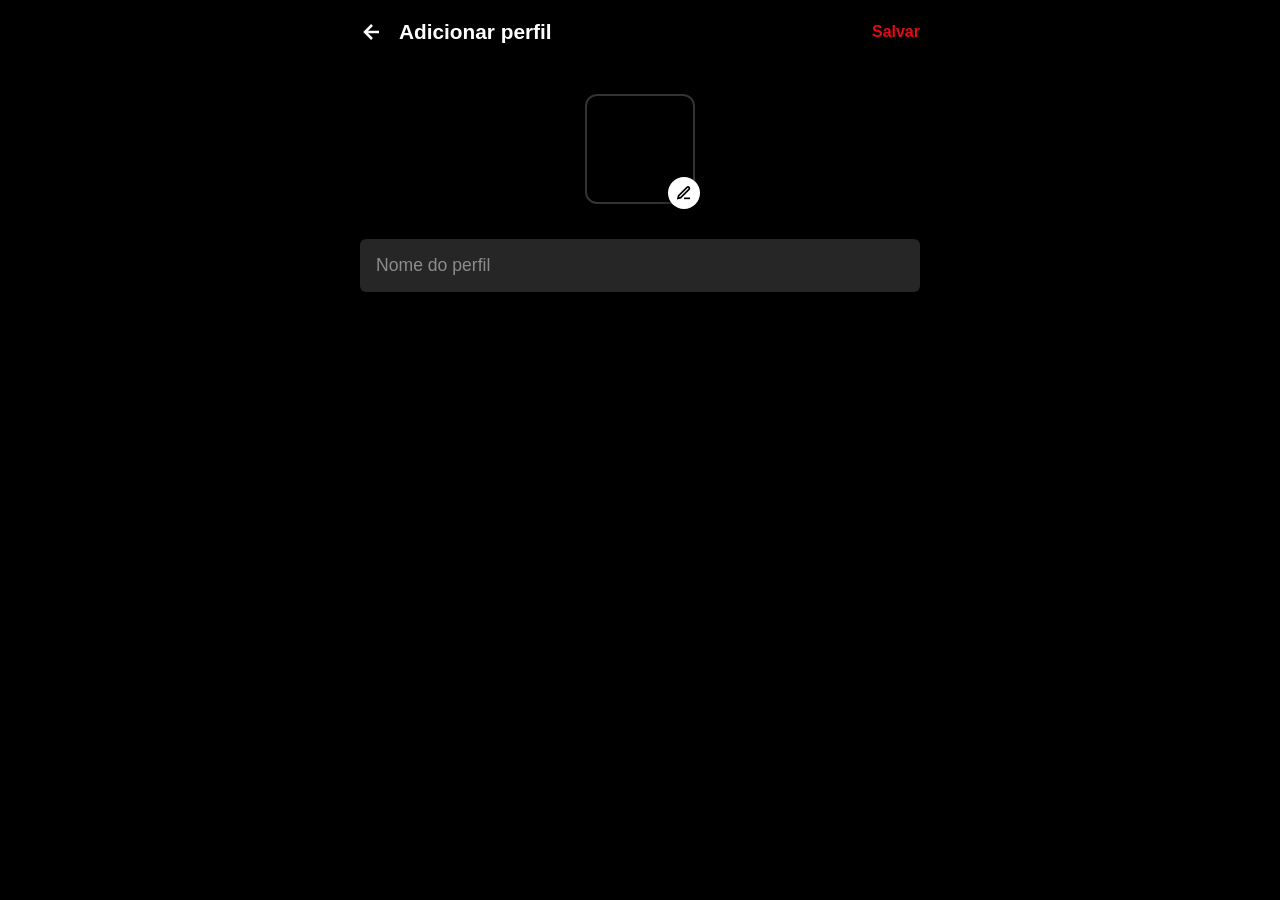
==== adicionar.html @ 197a36b4 "Update avatar images and selection functionality" ====
<!DOCTYPE html>
<html lang="pt-BR">
<head>
    <meta charset="UTF-8">
    <meta name="viewport" content="width=device-width, initial-scale=1.0">
    <title>Filimesflix - Adicionar Perfil</title>
    <style>
        * { 
            margin: 0; 
            padding: 0; 
            box-sizing: border-box; 
            font-family: 'Arial', sans-serif; 
        }
        
        body { 
            background-color: #000000; 
            color: #ffffff; 
            min-height: 100vh; 
            display: flex;
            flex-direction: column;
            overflow-x: hidden;
        }

        /* Barra superior */
        .header-nav {
            display: flex;
            justify-content: space-between;
            align-items: center;
            padding: 20px;
            width: 100%;
            max-width: 600px;
            margin: 0 auto;
        }

        .header-left {
            display: flex;
            align-items: center;
            gap: 15px;
            text-decoration: none;
            color: #ffffff;
        }

        .header-left h1 {
            font-size: 1.3rem;
            font-weight: bold;
        }

        .btn-salvar-topo {
            background: none;
            border: none;
            color: #E50914;
            font-size: 1rem;
            font-weight: bold;
            cursor: pointer;
        }

        /* Conteúdo principal */
        .main-content {
            flex: 1;
            width: 100%;
            max-width: 600px;
            margin: 0 auto;
            padding: 30px 20px;
            display: flex;
            flex-direction: column;
            align-items: center;
        }

        /* Área do Avatar */
        .avatar-container {
            position: relative;
            margin-bottom: 35px;
            cursor: pointer;
        }
        
        .avatar-preview { 
            width: 110px; 
            height: 110px; 
            border-radius: 12px; 
            position: relative; 
            overflow: hidden;
            background-image: url('https://i.postimg.cc/sMnJGbJx/1784404694570.png'); /* Robô como padrão inicial */
            background-size: cover;
            background-position: center;
            border: 2px solid #333;
        }

        .badge-lapis {
            position: absolute;
            bottom: -5px;
            right: -5px;
            background-color: #ffffff;
            color: #000000;
            width: 32px;
            height: 32px;
            border-radius: 50%;
            display: flex;
            justify-content: center;
            align-items: center;
            box-shadow: 0 4px 8px rgba(0,0,0,0.5);
            z-index: 10;
        }

        /* Campo de Texto */
        .input-box {
            width: 100%;
            margin-bottom: 30px;
        }

        input[type="text"] { 
            width: 100%;
            background: #262626; 
            border: none; 
            padding: 16px; 
            color: white; 
            font-size: 1.1rem; 
            border-radius: 6px; 
        }
        input[type="text"]::placeholder { color: #8c8c8c; }
        input[type="text"]:focus { outline: none; background: #333333; }

        /* ================= TELA DE ESCOLHER ÍCONE (MODAL) ================= */
        .modal-icones {
            position: fixed;
            top: 0;
            left: 0;
            width: 100%;
            height: 100%;
            background-color: #000000;
            z-index: 1000;
            display: none; 
            flex-direction: column;
            overflow-y: auto;
            padding: 20px;
        }

        .modal-header {
            display: flex;
            align-items: center;
            gap: 15px;
            padding-bottom: 20px;
            width: 100%;
            max-width: 600px;
            margin: 0 auto;
        }

        .modal-header h2 {
            font-size: 1.3rem;
            font-weight: bold;
        }

        .modal-content {
            width: 100%;
            max-width: 600px;
            margin: 0 auto;
            display: flex;
            flex-direction: column;
            gap: 25px;
        }

        .categoria-titulo {
            font-size: 1.2rem;
            color: #ffffff;
            font-weight: bold;
            margin-bottom: 15px;
            letter-spacing: 0.5px;
        }

        .grid-icones {
            display: grid;
            grid-template-columns: repeat(4, 1fr);
            gap: 14px;
            margin-bottom: 20px;
        }

        /* Configuração dos quadradinhos com links diretos estáveis */
        .icone-opcao {
            width: 100%;
            aspect-ratio: 1 / 1;
            border-radius: 12px;
            cursor: pointer;
            background-size: cover;
            background-position: center;
            border: 2px solid transparent;
            background-color: #141414; 
            transition: transform 0.1s ease;
        }
        .icone-opcao:active {
            transform: scale(0.95);
        }

        /* Seus personagens 3D hospedados com sucesso */
        .av-1 { background-image: url('https://i.postimg.cc/sMnJGbJx/1784404694570.png'); } /* Robô */
        .av-2 { background-image: url('https://i.postimg.cc/rDh9R79D/1784404699916.png'); } /* Banguela */
        .av-3 { background-image: url('https://i.postimg.cc/87ybfxbs/1784404700716.png'); } /* Groot */
        .av-4 { background-image: url('https://i.postimg.cc/zydkH4kL/1784404703767.png'); } /* Naruto */
        .av-5 { background-image: url('https://i.postimg.cc/sMfcX352/1784404743400.png'); } /* Menino */

    </style>
</head>
<body>

    <!-- Conteúdo Principal -->
    <div id="telaPrincipal">
        <div class="header-nav">
            <a href="perfis.html" class="header-left">
                <svg width="24" height="24" viewBox="0 0 24 24" fill="none" stroke="currentColor" stroke-width="2.5"><line x1="19" y1="12" x2="5" y2="12"></line><polyline points="12 19 5 12 12 5"></polyline></svg>
                <h1>Adicionar perfil</h1>
            </a>
            <button class="btn-salvar-topo" onclick="salvarPerfil()">Salvar</button>
        </div>

        <div class="main-content">
            <div class="avatar-container" onclick="abrirModal()">
                <div class="avatar-preview" id="preview"></div>
                <div class="badge-lapis">
                    <svg width="16" height="16" viewBox="0 0 24 24" fill="none" stroke="currentColor" stroke-width="2.5"><path d="M12 20h9"></path><path d="M16.5 3.5a2.121 2.121 0 0 1 3 3L7 19l-4 1 1-4L16.5 3.5z"></path></svg>
                </div>
            </div>

            <div class="input-box">
                <input type="text" id="nomePerfil" placeholder="Nome do perfil" maxlength="15" autocomplete="off">
            </div>
        </div>
    </div>

    <!-- ================= TELA DE ESCOLHA DE ÍCONES (MODAL) ================= -->
    <div id="modalIcones" class="modal-icones">
        <div class="modal-header">
            <div style="cursor: pointer; display: flex; align-items: center;" onclick="fecharModal()">
                <svg width="24" height="24" viewBox="0 0 24 24" fill="none" stroke="currentColor" stroke-width="2.5" style="margin-right: 15px;"><line x1="19" y1="12" x2="5" y2="12"></line><polyline points="12 19 5 12 12 5"></polyline></svg>
                <h2>Escolha um ícone</h2>
            </div>
        </div>

        <div class="modal-content">
            <div>
                <p class="categoria-titulo">Cinemáticos</p>
                <div class="grid-icones">
                    <div class="icone-opcao av-1" onclick="selecionarAvatar('https://i.postimg.cc/sMnJGbJx/1784404694570.png')"></div>
                    <div class="icone-opcao av-2" onclick="selecionarAvatar('https://i.postimg.cc/rDh9R79D/1784404699916.png')"></div>
                    <div class="icone-opcao av-3" onclick="selecionarAvatar('https://i.postimg.cc/87ybfxbs/1784404700716.png')"></div>
                    <div class="icone-opcao av-4" onclick="selecionarAvatar('https://i.postimg.cc/zydkH4kL/1784404703767.png')"></div>
                    <div class="icone-opcao av-5" onclick="selecionarAvatar('https://i.postimg.cc/sMfcX352/1784404743400.png')"></div>
                </div>
            </div>
        </div>
    </div>

    <script>
        function abrirModal() {
            document.getElementById('telaPrincipal').style.display = 'none';
            document.getElementById('modalIcones').style.display = 'flex';
        }

        function fecharModal() {
            document.getElementById('modalIcones').style.display = 'none';
            document.getElementById('telaPrincipal').style.display = 'block';
        }

        function selecionarAvatar(urlImagem) {
            const preview = document.getElementById('preview');
            preview.style.backgroundImage = `url('${urlImagem}')`;
            fecharModal();
        }

        function salvarPerfil() {
            const nome = document.getElementById('nomePerfil').value.trim();
            if (nome === "") {
                alert("Por favor, digite um nome para o perfil.");
                return;
            }
            alert("Perfil '" + nome + "' criado com sucesso!");
            window.location.href = 'perfis.html';
        }
    </script>

</body>
</html>
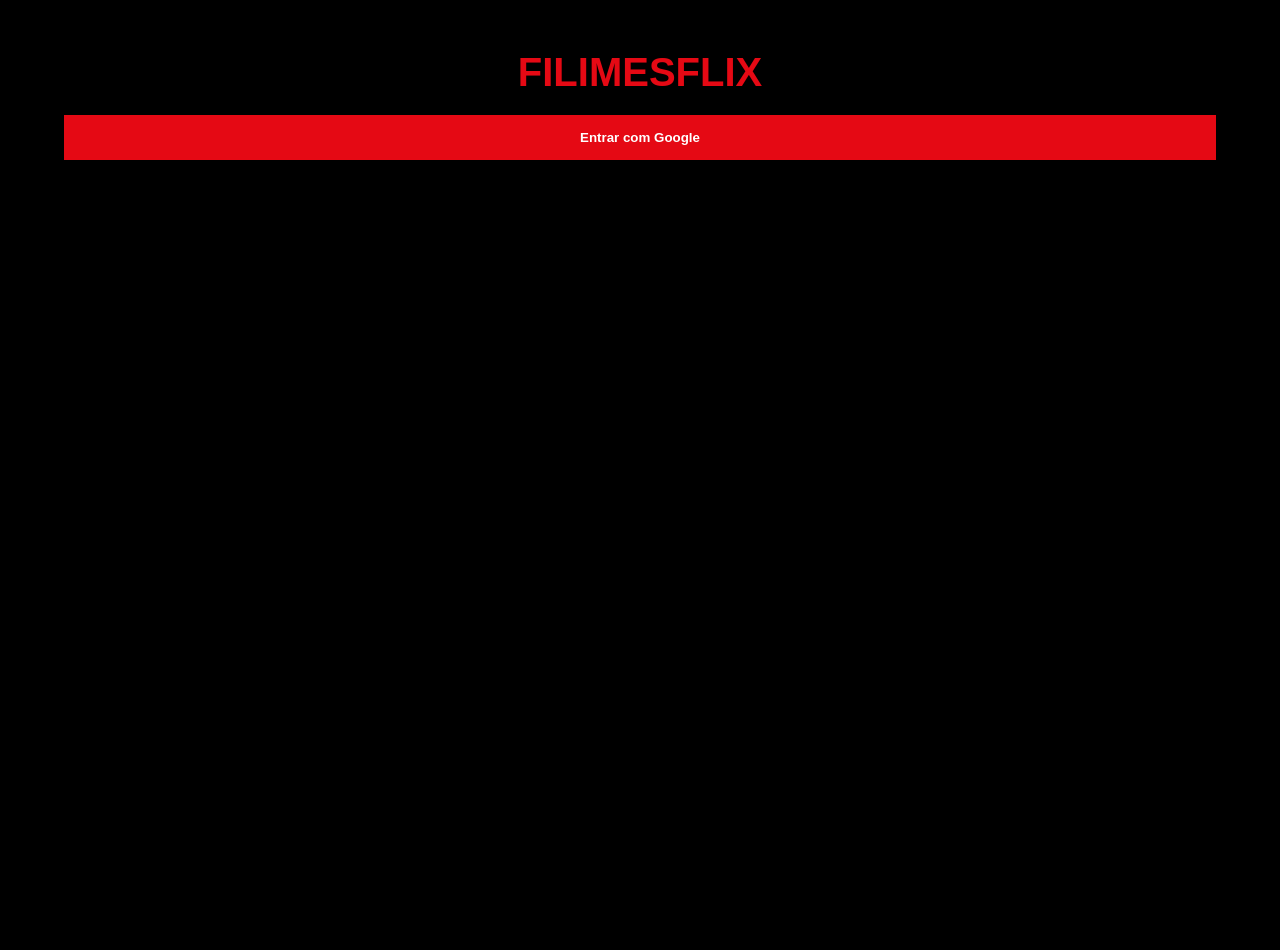
==== commit 1ec279db: "Refactor adicionar.html for improved layout and styles" ====
--- a/adicionar.html
+++ b/adicionar.html
@@ -1,279 +1,83 @@
 <!DOCTYPE html>
-<html lang="pt-BR">
+<html lang="pt-br">
 <head>
     <meta charset="UTF-8">
-    <meta name="viewport" content="width=device-width, initial-scale=1.0">
-    <title>Filimesflix - Adicionar Perfil</title>
+    <meta name="viewport" content="width=device-width, initial-scale=1.0, maximum-scale=1.0, user-scalable=no">
+    <title>Filimesflix</title>
+    <link rel="stylesheet" href="https://cdnjs.cloudflare.com/ajax/libs/font-awesome/6.0.0/css/all.min.css">
     <style>
-        * { 
-            margin: 0; 
-            padding: 0; 
-            box-sizing: border-box; 
-            font-family: 'Arial', sans-serif; 
-        }
+        * { box-sizing: border-box; margin: 0; padding: 0; touch-action: manipulation; }
+        body { background: #000; color: #fff; font-family: -apple-system, BlinkMacSystemFont, sans-serif; min-height: 100vh; overflow-x: hidden; }
         
-        body { 
-            background-color: #000000; 
-            color: #ffffff; 
-            min-height: 100vh; 
-            display: flex;
-            flex-direction: column;
-            overflow-x: hidden;
-        }
-
-        /* Barra superior */
-        .header-nav {
-            display: flex;
-            justify-content: space-between;
-            align-items: center;
-            padding: 20px;
-            width: 100%;
-            max-width: 600px;
-            margin: 0 auto;
-        }
-
-        .header-left {
-            display: flex;
-            align-items: center;
-            gap: 15px;
-            text-decoration: none;
-            color: #ffffff;
-        }
-
-        .header-left h1 {
-            font-size: 1.3rem;
-            font-weight: bold;
-        }
-
-        .btn-salvar-topo {
-            background: none;
-            border: none;
-            color: #E50914;
-            font-size: 1rem;
-            font-weight: bold;
-            cursor: pointer;
-        }
-
-        /* Conteúdo principal */
-        .main-content {
-            flex: 1;
-            width: 100%;
-            max-width: 600px;
-            margin: 0 auto;
-            padding: 30px 20px;
-            display: flex;
-            flex-direction: column;
-            align-items: center;
-        }
-
-        /* Área do Avatar */
-        .avatar-container {
-            position: relative;
-            margin-bottom: 35px;
-            cursor: pointer;
-        }
+        /* Layouts simplificados para evitar travamento */
+        #login-area { width: 90%; margin: 50px auto; text-align: center; }
+        .logo-texto { color: #e50914; font-size: 2.5rem; margin-bottom: 20px; font-weight: 900; }
+        button { width: 100%; padding: 15px; background: #e50914; color: white; border: none; font-weight: bold; cursor: pointer; }
         
-        .avatar-preview { 
-            width: 110px; 
-            height: 110px; 
-            border-radius: 12px; 
-            position: relative; 
-            overflow: hidden;
-            background-image: url('https://i.postimg.cc/sMnJGbJx/1784404694570.png'); /* Robô como padrão inicial */
-            background-size: cover;
-            background-position: center;
-            border: 2px solid #333;
-        }
-
-        .badge-lapis {
-            position: absolute;
-            bottom: -5px;
-            right: -5px;
-            background-color: #ffffff;
-            color: #000000;
-            width: 32px;
-            height: 32px;
-            border-radius: 50%;
-            display: flex;
-            justify-content: center;
-            align-items: center;
-            box-shadow: 0 4px 8px rgba(0,0,0,0.5);
-            z-index: 10;
-        }
-
-        /* Campo de Texto */
-        .input-box {
-            width: 100%;
-            margin-bottom: 30px;
-        }
-
-        input[type="text"] { 
-            width: 100%;
-            background: #262626; 
-            border: none; 
-            padding: 16px; 
-            color: white; 
-            font-size: 1.1rem; 
-            border-radius: 6px; 
-        }
-        input[type="text"]::placeholder { color: #8c8c8c; }
-        input[type="text"]:focus { outline: none; background: #333333; }
-
-        /* ================= TELA DE ESCOLHER ÍCONE (MODAL) ================= */
-        .modal-icones {
-            position: fixed;
-            top: 0;
-            left: 0;
-            width: 100%;
-            height: 100%;
-            background-color: #000000;
-            z-index: 1000;
-            display: none; 
-            flex-direction: column;
-            overflow-y: auto;
-            padding: 20px;
-        }
-
-        .modal-header {
-            display: flex;
-            align-items: center;
-            gap: 15px;
-            padding-bottom: 20px;
-            width: 100%;
-            max-width: 600px;
-            margin: 0 auto;
-        }
-
-        .modal-header h2 {
-            font-size: 1.3rem;
-            font-weight: bold;
-        }
-
-        .modal-content {
-            width: 100%;
-            max-width: 600px;
-            margin: 0 auto;
-            display: flex;
-            flex-direction: column;
-            gap: 25px;
-        }
-
-        .categoria-titulo {
-            font-size: 1.2rem;
-            color: #ffffff;
-            font-weight: bold;
-            margin-bottom: 15px;
-            letter-spacing: 0.5px;
-        }
-
-        .grid-icones {
-            display: grid;
-            grid-template-columns: repeat(4, 1fr);
-            gap: 14px;
-            margin-bottom: 20px;
-        }
-
-        /* Configuração dos quadradinhos com links diretos estáveis */
-        .icone-opcao {
-            width: 100%;
-            aspect-ratio: 1 / 1;
-            border-radius: 12px;
-            cursor: pointer;
-            background-size: cover;
-            background-position: center;
-            border: 2px solid transparent;
-            background-color: #141414; 
-            transition: transform 0.1s ease;
-        }
-        .icone-opcao:active {
-            transform: scale(0.95);
-        }
-
-        /* Seus personagens 3D hospedados com sucesso */
-        .av-1 { background-image: url('https://i.postimg.cc/sMnJGbJx/1784404694570.png'); } /* Robô */
-        .av-2 { background-image: url('https://i.postimg.cc/rDh9R79D/1784404699916.png'); } /* Banguela */
-        .av-3 { background-image: url('https://i.postimg.cc/87ybfxbs/1784404700716.png'); } /* Groot */
-        .av-4 { background-image: url('https://i.postimg.cc/zydkH4kL/1784404703767.png'); } /* Naruto */
-        .av-5 { background-image: url('https://i.postimg.cc/sMfcX352/1784404743400.png'); } /* Menino */
-
+        #perfil-area, #conteudo, #conteudo-infantil { display: none; padding: 20px; }
+        
+        /* Ajuste das suas novas imagens */
+        .card-destaque img { width: 100%; border-radius: 12px; }
+        .carrossel-horizontal { display: flex; gap: 10px; overflow-x: auto; padding: 10px; }
+        .item-desenho { flex: 0 0 140px; }
+        .item-desenho img { width: 100%; border-radius: 8px; }
     </style>
 </head>
 <body>
 
-    <!-- Conteúdo Principal -->
-    <div id="telaPrincipal">
-        <div class="header-nav">
-            <a href="perfis.html" class="header-left">
-                <svg width="24" height="24" viewBox="0 0 24 24" fill="none" stroke="currentColor" stroke-width="2.5"><line x1="19" y1="12" x2="5" y2="12"></line><polyline points="12 19 5 12 12 5"></polyline></svg>
-                <h1>Adicionar perfil</h1>
-            </a>
-            <button class="btn-salvar-topo" onclick="salvarPerfil()">Salvar</button>
-        </div>
-
-        <div class="main-content">
-            <div class="avatar-container" onclick="abrirModal()">
-                <div class="avatar-preview" id="preview"></div>
-                <div class="badge-lapis">
-                    <svg width="16" height="16" viewBox="0 0 24 24" fill="none" stroke="currentColor" stroke-width="2.5"><path d="M12 20h9"></path><path d="M16.5 3.5a2.121 2.121 0 0 1 3 3L7 19l-4 1 1-4L16.5 3.5z"></path></svg>
-                </div>
-            </div>
-
-            <div class="input-box">
-                <input type="text" id="nomePerfil" placeholder="Nome do perfil" maxlength="15" autocomplete="off">
-            </div>
-        </div>
+    <!-- LOGIN -->
+    <div id="login-area">
+        <h1 class="logo-texto">FILIMESFLIX</h1>
+        <button onclick="irParaPerfis()">Entrar com Google</button>
     </div>
 
-    <!-- ================= TELA DE ESCOLHA DE ÍCONES (MODAL) ================= -->
-    <div id="modalIcones" class="modal-icones">
-        <div class="modal-header">
-            <div style="cursor: pointer; display: flex; align-items: center;" onclick="fecharModal()">
-                <svg width="24" height="24" viewBox="0 0 24 24" fill="none" stroke="currentColor" stroke-width="2.5" style="margin-right: 15px;"><line x1="19" y1="12" x2="5" y2="12"></line><polyline points="12 19 5 12 12 5"></polyline></svg>
-                <h2>Escolha um ícone</h2>
-            </div>
+    <!-- PERFIS -->
+    <div id="perfil-area">
+        <h1>Quem está assistindo?</h1>
+        <button onclick="entrarNoCatalogo('Marcelo', false)">Marcelo</button>
+        <button onclick="entrarNoCatalogo('Infantil', true)">Infantil</button>
+    </div>
+
+    <!-- HOME ADULTO -->
+    <div id="conteudo">
+        <h1>Bem-vindo!</h1>
+        <button onclick="irParaPerfis()">Sair</button>
+    </div>
+
+    <!-- HOME INFANTIL (Com suas artes novas) -->
+    <div id="conteudo-infantil">
+        <h1>Área Kids</h1>
+        <!-- DESTAQUE NOVO -->
+        <div class="card-destaque">
+            <img src="https://i.postimg.cc/7CR89sqS/lv-0-20260718171739.jpg" alt="Bob Esponja">
         </div>
-
-        <div class="modal-content">
-            <div>
-                <p class="categoria-titulo">Cinemáticos</p>
-                <div class="grid-icones">
-                    <div class="icone-opcao av-1" onclick="selecionarAvatar('https://i.postimg.cc/sMnJGbJx/1784404694570.png')"></div>
-                    <div class="icone-opcao av-2" onclick="selecionarAvatar('https://i.postimg.cc/rDh9R79D/1784404699916.png')"></div>
-                    <div class="icone-opcao av-3" onclick="selecionarAvatar('https://i.postimg.cc/87ybfxbs/1784404700716.png')"></div>
-                    <div class="icone-opcao av-4" onclick="selecionarAvatar('https://i.postimg.cc/zydkH4kL/1784404703767.png')"></div>
-                    <div class="icone-opcao av-5" onclick="selecionarAvatar('https://i.postimg.cc/sMfcX352/1784404743400.png')"></div>
-                </div>
-            </div>
+        
+        <!-- LISTA NOVA -->
+        <div class="carrossel-horizontal">
+            <div class="item-desenho"><img src="https://i.postimg.cc/hJYWsyKT/lv-0-20260718171912.jpg" alt="Shrek"></div>
+            <div class="item-desenho"><img src="https://i.postimg.cc/1gdhBCy6/lv-0-20260718172009.jpg" alt="Masha"></div>
+            <div class="item-desenho"><img src="https://i.postimg.cc/VShQgGzj/lv-0-20260718172326.jpg" alt="Power"></div>
+            <div class="item-desenho"><img src="https://i.postimg.cc/p9SbCGPm/lv-0-20260718172436.jpg" alt="Barbie"></div>
         </div>
+        <button onclick="irParaPerfis()">Voltar</button>
     </div>
 
     <script>
-        function abrirModal() {
-            document.getElementById('telaPrincipal').style.display = 'none';
-            document.getElementById('modalIcones').style.display = 'flex';
+        function irParaPerfis() {
+            document.getElementById('login-area').style.display = 'block';
+            document.getElementById('perfil-area').style.display = 'none';
+            document.getElementById('conteudo').style.display = 'none';
+            document.getElementById('conteudo-infantil').style.display = 'none';
         }
-
-        function fecharModal() {
-            document.getElementById('modalIcones').style.display = 'none';
-            document.getElementById('telaPrincipal').style.display = 'block';
-        }
-
-        function selecionarAvatar(urlImagem) {
-            const preview = document.getElementById('preview');
-            preview.style.backgroundImage = `url('${urlImagem}')`;
-            fecharModal();
-        }
-
-        function salvarPerfil() {
-            const nome = document.getElementById('nomePerfil').value.trim();
-            if (nome === "") {
-                alert("Por favor, digite um nome para o perfil.");
-                return;
+        function entrarNoCatalogo(nome, infantil) {
+            document.getElementById('login-area').style.display = 'none';
+            document.getElementById('perfil-area').style.display = 'none';
+            if(infantil) {
+                document.getElementById('conteudo-infantil').style.display = 'block';
+            } else {
+                document.getElementById('conteudo').style.display = 'block';
             }
-            alert("Perfil '" + nome + "' criado com sucesso!");
-            window.location.href = 'perfis.html';
         }
     </script>
-
 </body>
 </html>
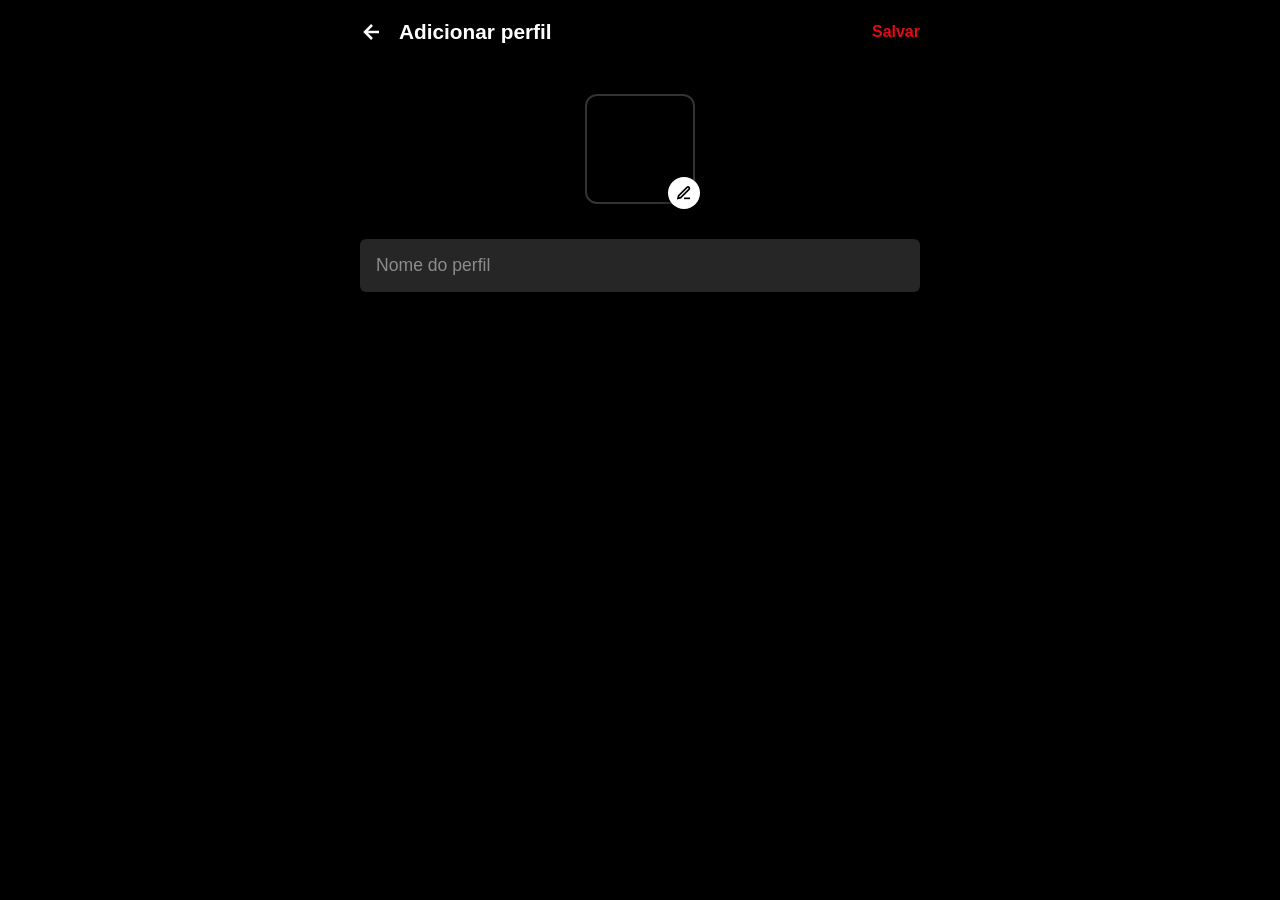
==== commit bd18be5a: "Refactor adicionar.html for profile addition Updated HTML structure and styles for the profile addit" ====
--- a/adicionar.html
+++ b/adicionar.html
@@ -1,83 +1,279 @@
 <!DOCTYPE html>
-<html lang="pt-br">
+<html lang="pt-BR">
 <head>
     <meta charset="UTF-8">
-    <meta name="viewport" content="width=device-width, initial-scale=1.0, maximum-scale=1.0, user-scalable=no">
-    <title>Filimesflix</title>
-    <link rel="stylesheet" href="https://cdnjs.cloudflare.com/ajax/libs/font-awesome/6.0.0/css/all.min.css">
+    <meta name="viewport" content="width=device-width, initial-scale=1.0">
+    <title>Filimesflix - Adicionar Perfil</title>
     <style>
-        * { box-sizing: border-box; margin: 0; padding: 0; touch-action: manipulation; }
-        body { background: #000; color: #fff; font-family: -apple-system, BlinkMacSystemFont, sans-serif; min-height: 100vh; overflow-x: hidden; }
+        * { 
+            margin: 0; 
+            padding: 0; 
+            box-sizing: border-box; 
+            font-family: 'Arial', sans-serif; 
+        }
         
-        /* Layouts simplificados para evitar travamento */
-        #login-area { width: 90%; margin: 50px auto; text-align: center; }
-        .logo-texto { color: #e50914; font-size: 2.5rem; margin-bottom: 20px; font-weight: 900; }
-        button { width: 100%; padding: 15px; background: #e50914; color: white; border: none; font-weight: bold; cursor: pointer; }
+        body { 
+            background-color: #000000; 
+            color: #ffffff; 
+            min-height: 100vh; 
+            display: flex;
+            flex-direction: column;
+            overflow-x: hidden;
+        }
+
+        /* Barra superior */
+        .header-nav {
+            display: flex;
+            justify-content: space-between;
+            align-items: center;
+            padding: 20px;
+            width: 100%;
+            max-width: 600px;
+            margin: 0 auto;
+        }
+
+        .header-left {
+            display: flex;
+            align-items: center;
+            gap: 15px;
+            text-decoration: none;
+            color: #ffffff;
+        }
+
+        .header-left h1 {
+            font-size: 1.3rem;
+            font-weight: bold;
+        }
+
+        .btn-salvar-topo {
+            background: none;
+            border: none;
+            color: #E50914;
+            font-size: 1rem;
+            font-weight: bold;
+            cursor: pointer;
+        }
+
+        /* Conteúdo principal */
+        .main-content {
+            flex: 1;
+            width: 100%;
+            max-width: 600px;
+            margin: 0 auto;
+            padding: 30px 20px;
+            display: flex;
+            flex-direction: column;
+            align-items: center;
+        }
+
+        /* Área do Avatar */
+        .avatar-container {
+            position: relative;
+            margin-bottom: 35px;
+            cursor: pointer;
+        }
         
-        #perfil-area, #conteudo, #conteudo-infantil { display: none; padding: 20px; }
-        
-        /* Ajuste das suas novas imagens */
-        .card-destaque img { width: 100%; border-radius: 12px; }
-        .carrossel-horizontal { display: flex; gap: 10px; overflow-x: auto; padding: 10px; }
-        .item-desenho { flex: 0 0 140px; }
-        .item-desenho img { width: 100%; border-radius: 8px; }
+        .avatar-preview { 
+            width: 110px; 
+            height: 110px; 
+            border-radius: 12px; 
+            position: relative; 
+            overflow: hidden;
+            background-image: url('https://i.postimg.cc/sMnJGbJx/1784404694570.png'); /* Padrão inicial */
+            background-size: cover;
+            background-position: center;
+            border: 2px solid #333;
+        }
+
+        .badge-lapis {
+            position: absolute;
+            bottom: -5px;
+            right: -5px;
+            background-color: #ffffff;
+            color: #000000;
+            width: 32px;
+            height: 32px;
+            border-radius: 50%;
+            display: flex;
+            justify-content: center;
+            align-items: center;
+            box-shadow: 0 4px 8px rgba(0,0,0,0.5);
+            z-index: 10;
+        }
+
+        /* Campo de Texto */
+        .input-box {
+            width: 100%;
+            margin-bottom: 30px;
+        }
+
+        input[type="text"] { 
+            width: 100%;
+            background: #262626; 
+            border: none; 
+            padding: 16px; 
+            color: white; 
+            font-size: 1.1rem; 
+            border-radius: 6px; 
+        }
+        input[type="text"]::placeholder { color: #8c8c8c; }
+        input[type="text"]:focus { outline: none; background: #333333; }
+
+        /* ================= TELA DE ESCOLHER ÍCONE (MODAL) ================= */
+        .modal-icones {
+            position: fixed;
+            top: 0;
+            left: 0;
+            width: 100%;
+            height: 100%;
+            background-color: #000000;
+            z-index: 1000;
+            display: none; /* GARANTE QUE COMEÇA ESCONDIDO */
+            flex-direction: column;
+            overflow-y: auto;
+            padding: 20px;
+        }
+
+        .modal-header {
+            display: flex;
+            align-items: center;
+            gap: 15px;
+            padding-bottom: 20px;
+            width: 100%;
+            max-width: 600px;
+            margin: 0 auto;
+        }
+
+        .modal-header h2 {
+            font-size: 1.3rem;
+            font-weight: bold;
+        }
+
+        .modal-content {
+            width: 100%;
+            max-width: 600px;
+            margin: 0 auto;
+            display: flex;
+            flex-direction: column;
+            gap: 25px;
+        }
+
+        .categoria-titulo {
+            font-size: 1.2rem;
+            color: #ffffff;
+            font-weight: bold;
+            margin-bottom: 15px;
+            letter-spacing: 0.5px;
+        }
+
+        .grid-icones {
+            display: grid;
+            grid-template-columns: repeat(4, 1fr);
+            gap: 14px;
+            margin-bottom: 20px;
+        }
+
+        .icone-opcao {
+            width: 100%;
+            aspect-ratio: 1 / 1;
+            border-radius: 12px;
+            cursor: pointer;
+            background-size: cover;
+            background-position: center;
+            border: 2px solid transparent;
+            background-color: #141414; 
+            transition: transform 0.1s ease;
+        }
+        .icone-opcao:active {
+            transform: scale(0.95);
+        }
+
+        /* Seus personagens 3D */
+        .av-1 { background-image: url('https://i.postimg.cc/sMnJGbJx/1784404694570.png'); }
+        .av-2 { background-image: url('https://i.postimg.cc/rDh9R79D/1784404699916.png'); }
+        .av-3 { background-image: url('https://i.postimg.cc/87ybfxbs/1784404700716.png'); }
+        .av-4 { background-image: url('https://i.postimg.cc/zydkH4kL/1784404703767.png'); }
+        .av-5 { background-image: url('https://i.postimg.cc/sMfcX352/1784404743400.png'); }
+
     </style>
 </head>
 <body>
 
-    <!-- LOGIN -->
-    <div id="login-area">
-        <h1 class="logo-texto">FILIMESFLIX</h1>
-        <button onclick="irParaPerfis()">Entrar com Google</button>
+    <!-- Conteúdo Principal (Começa VISÍVEL) -->
+    <div id="telaPrincipal" style="display: block;">
+        <div class="header-nav">
+            <a href="perfis.html" class="header-left">
+                <svg width="24" height="24" viewBox="0 0 24 24" fill="none" stroke="currentColor" stroke-width="2.5"><line x1="19" y1="12" x2="5" y2="12"></line><polyline points="12 19 5 12 12 5"></polyline></svg>
+                <h1>Adicionar perfil</h1>
+            </a>
+            <button class="btn-salvar-topo" onclick="salvarPerfil()">Salvar</button>
+        </div>
+
+        <div class="main-content">
+            <!-- Clicar aqui abre a lista de ícones -->
+            <div class="avatar-container" onclick="abrirModal()">
+                <div class="avatar-preview" id="preview"></div>
+                <div class="badge-lapis">
+                    <svg width="16" height="16" viewBox="0 0 24 24" fill="none" stroke="currentColor" stroke-width="2.5"><path d="M12 20h9"></path><path d="M16.5 3.5a2.121 2.121 0 0 1 3 3L7 19l-4 1 1-4L16.5 3.5z"></path></svg>
+                </div>
+            </div>
+
+            <div class="input-box">
+                <input type="text" id="nomePerfil" placeholder="Nome do perfil" maxlength="15" autocomplete="off">
+            </div>
+        </div>
     </div>
 
-    <!-- PERFIS -->
-    <div id="perfil-area">
-        <h1>Quem está assistindo?</h1>
-        <button onclick="entrarNoCatalogo('Marcelo', false)">Marcelo</button>
-        <button onclick="entrarNoCatalogo('Infantil', true)">Infantil</button>
+    <!-- ================= TELA DE ESCOLHA DE ÍCONES (MODAL - Começa ESCONDIDO) ================= -->
+    <div id="modalIcones" class="modal-icones">
+        <div class="modal-header">
+            <div style="cursor: pointer; display: flex; align-items: center;" onclick="fecharModal()">
+                <svg width="24" height="24" viewBox="0 0 24 24" fill="none" stroke="currentColor" stroke-width="2.5" style="margin-right: 15px;"><line x1="19" y1="12" x2="5" y2="12"></line><polyline points="12 19 5 12 12 5"></polyline></svg>
+                <h2>Escolha um ícone</h2>
+            </div>
+        </div>
+
+        <div class="modal-content">
+            <div>
+                <p class="categoria-titulo">Cinemáticos</p>
+                <div class="grid-icones">
+                    <div class="icone-opcao av-1" onclick="selecionarAvatar('https://i.postimg.cc/sMnJGbJx/1784404694570.png')"></div>
+                    <div class="icone-opcao av-2" onclick="selecionarAvatar('https://i.postimg.cc/rDh9R79D/1784404699916.png')"></div>
+                    <div class="icone-opcao av-3" onclick="selecionarAvatar('https://i.postimg.cc/87ybfxbs/1784404700716.png')"></div>
+                    <div class="icone-opcao av-4" onclick="selecionarAvatar('https://i.postimg.cc/zydkH4kL/1784404703767.png')"></div>
+                    <div class="icone-opcao av-5" onclick="selecionarAvatar('https://i.postimg.cc/sMfcX352/1784404743400.png')"></div>
+                </div>
+            </div>
+        </div>
     </div>
 
-    <!-- HOME ADULTO -->
-    <div id="conteudo">
-        <h1>Bem-vindo!</h1>
-        <button onclick="irParaPerfis()">Sair</button>
-    </div>
-
-    <!-- HOME INFANTIL (Com suas artes novas) -->
-    <div id="conteudo-infantil">
-        <h1>Área Kids</h1>
-        <!-- DESTAQUE NOVO -->
-        <div class="card-destaque">
-            <img src="https://i.postimg.cc/7CR89sqS/lv-0-20260718171739.jpg" alt="Bob Esponja">
-        </div>
-        
-        <!-- LISTA NOVA -->
-        <div class="carrossel-horizontal">
-            <div class="item-desenho"><img src="https://i.postimg.cc/hJYWsyKT/lv-0-20260718171912.jpg" alt="Shrek"></div>
-            <div class="item-desenho"><img src="https://i.postimg.cc/1gdhBCy6/lv-0-20260718172009.jpg" alt="Masha"></div>
-            <div class="item-desenho"><img src="https://i.postimg.cc/VShQgGzj/lv-0-20260718172326.jpg" alt="Power"></div>
-            <div class="item-desenho"><img src="https://i.postimg.cc/p9SbCGPm/lv-0-20260718172436.jpg" alt="Barbie"></div>
-        </div>
-        <button onclick="irParaPerfis()">Voltar</button>
-    </div>
-
     <script>
-        function irParaPerfis() {
-            document.getElementById('login-area').style.display = 'block';
-            document.getElementById('perfil-area').style.display = 'none';
-            document.getElementById('conteudo').style.display = 'none';
-            document.getElementById('conteudo-infantil').style.display = 'none';
-        }
-        function entrarNoCatalogo(nome, infantil) {
-            document.getElementById('login-area').style.display = 'none';
-            document.getElementById('perfil-area').style.display = 'none';
-            if(infantil) {
-                document.getElementById('conteudo-infantil').style.display = 'block';
-            } else {
-                document.getElementById('conteudo').style.display = 'block';
+        function abrirModal() {
+            document.getElementById('telaPrincipal').style.display = 'none';
+            document.getElementById('modalIcones').style.display = 'flex';
+        }
+
+        function fecharModal() {
+            document.getElementById('modalIcones').style.display = 'none';
+            document.getElementById('telaPrincipal').style.display = 'block';
+        }
+
+        function selecionarAvatar(urlImagem) {
+            const preview = document.getElementById('preview');
+            preview.style.backgroundImage = "url('" + urlImagem + "')";
+            fecharModal();
+        }
+
+        function salvarPerfil() {
+            const nome = document.getElementById('nomePerfil').value.trim();
+            if (nome === "") {
+                alert("Por favor, digite um nome para o perfil.");
+                return;
             }
+            alert("Perfil '" + nome + "' criado com sucesso!");
+            window.location.href = 'perfis.html';
         }
     </script>
+
 </body>
 </html>
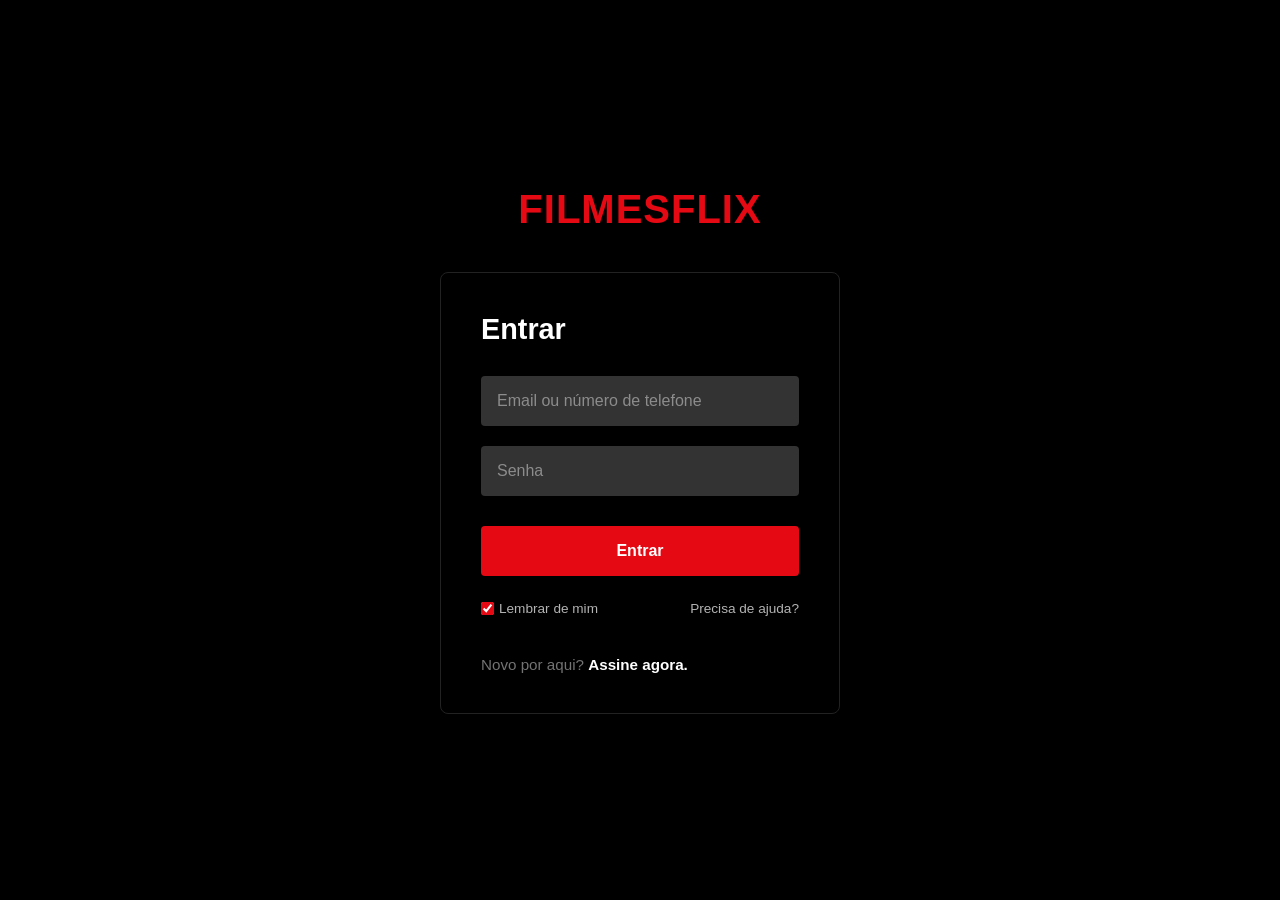
==== commit ab0fa1c5: "Update profile page with new images and title" ====
--- a/adicionar.html
+++ b/adicionar.html
@@ -3,7 +3,7 @@
 <head>
     <meta charset="UTF-8">
     <meta name="viewport" content="width=device-width, initial-scale=1.0">
-    <title>Filimesflix - Adicionar Perfil</title>
+    <title>Filmesflix - Adicionar Perfil</title>
     <style>
         * { 
             margin: 0; 
@@ -21,7 +21,6 @@
             overflow-x: hidden;
         }
 
-        /* Barra superior */
         .header-nav {
             display: flex;
             justify-content: space-between;
@@ -54,7 +53,6 @@
             cursor: pointer;
         }
 
-        /* Conteúdo principal */
         .main-content {
             flex: 1;
             width: 100%;
@@ -66,7 +64,6 @@
             align-items: center;
         }
 
-        /* Área do Avatar */
         .avatar-container {
             position: relative;
             margin-bottom: 35px;
@@ -79,7 +76,7 @@
             border-radius: 12px; 
             position: relative; 
             overflow: hidden;
-            background-image: url('https://i.postimg.cc/sMnJGbJx/1784404694570.png'); /* Padrão inicial */
+            background-image: url('https://i.postimg.cc/sMnJGbJx/1784404694570.png'); 
             background-size: cover;
             background-position: center;
             border: 2px solid #333;
@@ -101,7 +98,6 @@
             z-index: 10;
         }
 
-        /* Campo de Texto */
         .input-box {
             width: 100%;
             margin-bottom: 30px;
@@ -119,7 +115,7 @@
         input[type="text"]::placeholder { color: #8c8c8c; }
         input[type="text"]:focus { outline: none; background: #333333; }
 
-        /* ================= TELA DE ESCOLHER ÍCONE (MODAL) ================= */
+        /* MODAL DE ESCOLHER ÍCONE */
         .modal-icones {
             position: fixed;
             top: 0;
@@ -128,7 +124,7 @@
             height: 100%;
             background-color: #000000;
             z-index: 1000;
-            display: none; /* GARANTE QUE COMEÇA ESCONDIDO */
+            display: none; 
             flex-direction: column;
             overflow-y: auto;
             padding: 20px;
@@ -188,7 +184,7 @@
             transform: scale(0.95);
         }
 
-        /* Seus personagens 3D */
+        /* Seus 5 personagens aplicados de forma estável */
         .av-1 { background-image: url('https://i.postimg.cc/sMnJGbJx/1784404694570.png'); }
         .av-2 { background-image: url('https://i.postimg.cc/rDh9R79D/1784404699916.png'); }
         .av-3 { background-image: url('https://i.postimg.cc/87ybfxbs/1784404700716.png'); }
@@ -199,7 +195,7 @@
 </head>
 <body>
 
-    <!-- Conteúdo Principal (Começa VISÍVEL) -->
+    <!-- Conteúdo Principal -->
     <div id="telaPrincipal" style="display: block;">
         <div class="header-nav">
             <a href="perfis.html" class="header-left">
@@ -210,7 +206,6 @@
         </div>
 
         <div class="main-content">
-            <!-- Clicar aqui abre a lista de ícones -->
             <div class="avatar-container" onclick="abrirModal()">
                 <div class="avatar-preview" id="preview"></div>
                 <div class="badge-lapis">
@@ -224,7 +219,7 @@
         </div>
     </div>
 
-    <!-- ================= TELA DE ESCOLHA DE ÍCONES (MODAL - Começa ESCONDIDO) ================= -->
+    <!-- TELA DE ESCOLHA DE ÍCONES (MODAL) -->
     <div id="modalIcones" class="modal-icones">
         <div class="modal-header">
             <div style="cursor: pointer; display: flex; align-items: center;" onclick="fecharModal()">
@@ -248,6 +243,11 @@
     </div>
 
     <script>
+        // Trava de segurança: Se tentar pular direto pra cá sem logar, joga pro login
+        if (sessionStorage.getItem('logado') !== 'true') {
+            window.location.href = 'index.html';
+        }
+
         function abrirModal() {
             document.getElementById('telaPrincipal').style.display = 'none';
             document.getElementById('modalIcones').style.display = 'flex';
